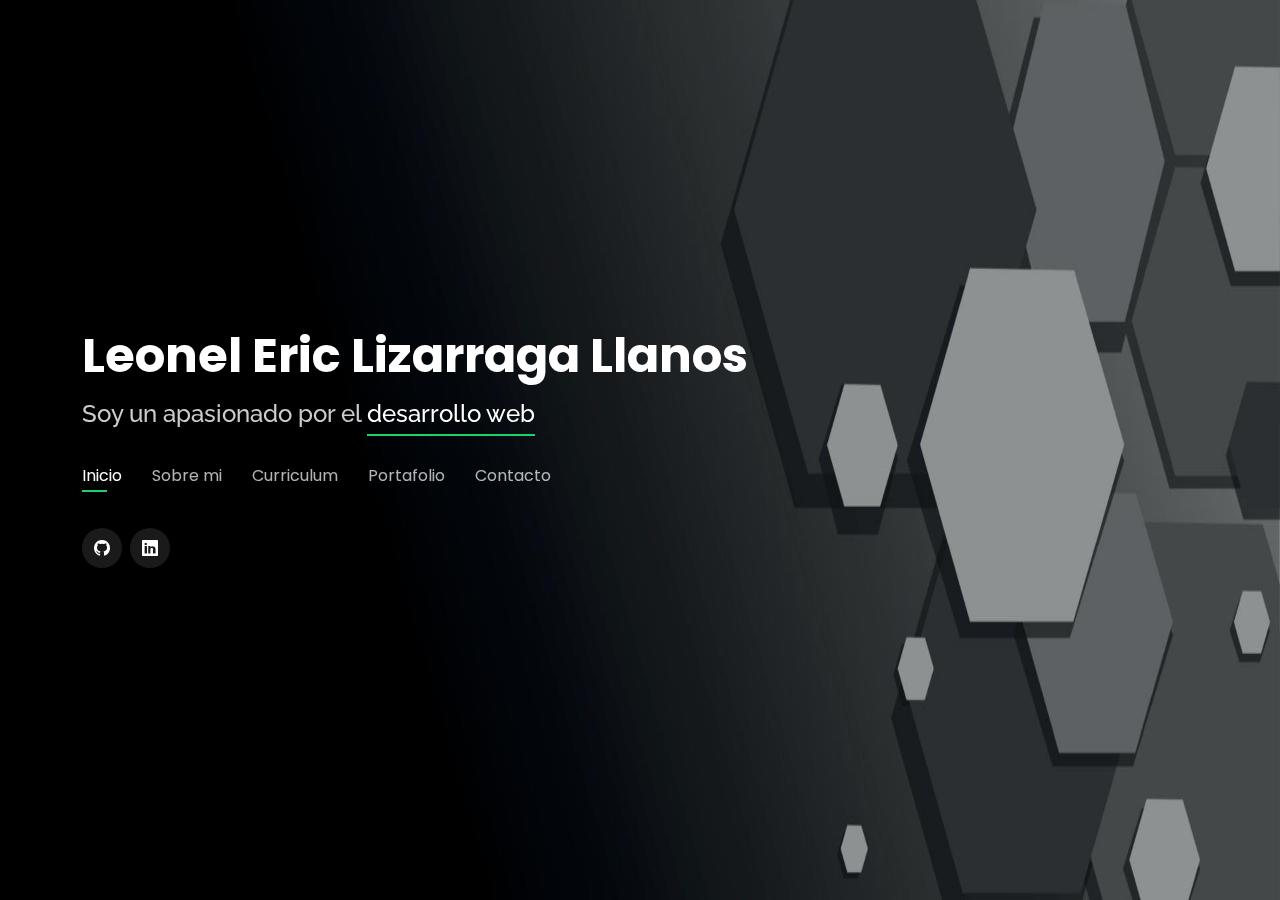
==== index.html @ 1ac7eff1 "Add files via upload" ====
<!DOCTYPE html>
<html lang="en">

<head>
  <meta charset="utf-8">
  <meta content="width=device-width, initial-scale=1.0" name="viewport">

  <title>Leonel Lizarraga | Developer</title>
  <meta content="" name="description">
  <meta content="" name="keywords">

  <!-- Favicons -->
  <link href="assets/img/logo.png" rel="icon">
  <link href="assets/img/logo.png" rel="apple-touch-icon">

  <!-- Google Fonts -->
  <link href="https://fonts.googleapis.com/css?family=Open+Sans:300,300i,400,400i,600,600i,700,700i|Raleway:300,300i,400,400i,500,500i,600,600i,700,700i|Poppins:300,300i,400,400i,500,500i,600,600i,700,700i" rel="stylesheet">

  <!-- Vendor CSS Files -->
  <link href="assets/vendor/bootstrap/css/bootstrap.min.css" rel="stylesheet">
  <link href="assets/vendor/bootstrap-icons/bootstrap-icons.css" rel="stylesheet">
  <link href="assets/vendor/boxicons/css/boxicons.min.css" rel="stylesheet">
  <link href="assets/vendor/glightbox/css/glightbox.min.css" rel="stylesheet">
  <link href="assets/vendor/remixicon/remixicon.css" rel="stylesheet">
  <link href="assets/vendor/swiper/swiper-bundle.min.css" rel="stylesheet">

  <!-- Template Main CSS File -->
  <link href="assets/css/style.css" rel="stylesheet">

  <!-- =======================================================
  * Template Name: Personal - v4.7.0
  * Template URL: https://bootstrapmade.com/personal-free-resume-bootstrap-template/
  * Author: BootstrapMade.com
  * License: https://bootstrapmade.com/license/
  ======================================================== -->
</head>

<body>

  <!-- ======= Header ======= -->
  <header id="header">
    <div class="container">

      <h1><a href="index.html">Leonel Eric Lizarraga Llanos</a></h1>
      <!-- Uncomment below if you prefer to use an image logo -->
      <!-- <a href="index.html" class="mr-auto"><img src="assets/img/logo.png" alt="" class="img-fluid"></a> -->
      <h2>Soy un apasionado por el <span>desarrollo web</span></h2>

      <nav id="navbar" class="navbar">
        <ul>
          <li><a class="nav-link active" href="#header">Inicio</a></li>
          <li><a class="nav-link" href="#about">Sobre mi</a></li>
          <li><a class="nav-link" href="#resume">Curriculum</a></li>
          <li><a class="nav-link" href="#services">Portafolio</a></li>
          <li><a class="nav-link" href="#contact">Contacto</a></li>
        </ul>
        <i class="bi bi-list mobile-nav-toggle"></i>
      </nav><!-- .navbar -->

      <div class="social-links">
        <a href="https://github.com/lio-dev" class="github" target="_blank"><i class="bi bi-github"></i></a>
        <a href="https://www.linkedin.com/in/leonel-eric-lizarraga-llanos-34914a223/" class="linkedin" target="_blank"><i class="bi bi-linkedin"></i></a>
      </div>
    </div>
  </header><!-- End Header -->

  <!-- ======= About Section ======= -->
  <section id="about" class="about">

    <!-- ======= About Me ======= -->
    <div class="about-me container">

      <div class="section-title">
        <h2>Sobre mi</h2>
        <p>Aprende más sobre mi</p>
      </div>

      <div class="row">
        <div class="col-lg-4" data-aos="fade-right">
          <img src="assets/img/me.jpg" class="img-fluid" alt="">
        </div>
        <div class="col-lg-8 pt-4 pt-lg-0 content" data-aos="fade-left">
          <h3>Desarrollador web &amp; Diseñador de interfaces</h3>
          <p class="fst-italic">
            hola!! soy leonel, soy un apasionado por el desarrollo web, especialmente por el lado del front-end, con conocimientos en javascript, html, css y algo de react, con muchas ganas de seguir mejorando y aprendiendo
          </p>
          <div class="row">
            <div class="col-lg-6">
              <ul>
               
                <li><i class="bi bi-chevron-right"></i> <strong>Telefono:</strong> <span>+591 65707609</span></li>
                <li><i class="bi bi-chevron-right"></i> <strong>Ciudad:</strong> <span>Cochabamba, Bolvia</span></li>
                <li><i class="bi bi-chevron-right"></i> <strong>Universidad:</strong> <span>Universidad Mayor de San Simon</span></li>
              </ul>
            </div>
            <div class="col-lg-6">
              <ul>
                <li><i class="bi bi-chevron-right"></i> <strong>Grado:</strong> <span>Estudiante (Ultimo semestre)</span></li>
                <li><i class="bi bi-chevron-right"></i> <strong>Email:</strong> <span>leoneleric.lizarraga@gmail.com</span></li>
                <li><i class="bi bi-chevron-right"></i> <strong>Carrera:</strong> <span>Ingenieria de sistemas</span></li>
                
              </ul>
            </div>
          </div>
          <p>
            Soy un desarrollador con gustos por el front-end, con una gran pasion por los efectos de interfaz de usuario y la creacion de experiencias de usuarios intuitivas y dinamicas.
            Soy una persona bien organizada, autodidacta con mucha atencion a detalles e interesado en los aspectos mayormente del front-end
          </p>
        </div>
      </div>

    </div><!-- End About Me -->


    <!-- ======= Skills  ======= -->
    <div class="skills container">

      <div class="section-title">
        <h2>Habilidades</h2>
      </div>

      <div class="row skills-content">

        <div class="col-lg-6">

          <div class="progress">
            <span class="skill">HTML <i class="val">90%</i></span>
            <div class="progress-bar-wrap">
              <div class="progress-bar" role="progressbar" aria-valuenow="90" aria-valuemin="0" aria-valuemax="100"></div>
            </div>
          </div>

          <div class="progress">
            <span class="skill">CSS <i class="val">90%</i></span>
            <div class="progress-bar-wrap">
              <div class="progress-bar" role="progressbar" aria-valuenow="90" aria-valuemin="0" aria-valuemax="100"></div>
            </div>
          </div>

          <div class="progress">
            <span class="skill">JavaScript <i class="val">65%</i></span>
            <div class="progress-bar-wrap">
              <div class="progress-bar" role="progressbar" aria-valuenow="65" aria-valuemin="0" aria-valuemax="100"></div>
            </div>
          </div>

        </div>

        <div class="col-lg-6">

          <div class="progress">
            <span class="skill">PHP <i class="val">60%</i></span>
            <div class="progress-bar-wrap">
              <div class="progress-bar" role="progressbar" aria-valuenow="60" aria-valuemin="0" aria-valuemax="100"></div>
            </div>
          </div>

          <div class="progress">
            <span class="skill">Python <i class="val">70%</i></span>
            <div class="progress-bar-wrap">
              <div class="progress-bar" role="progressbar" aria-valuenow="70" aria-valuemin="0" aria-valuemax="100"></div>
            </div>
          </div>

          <div class="progress">
            <span class="skill">React <i class="val">40%</i></span>
            <div class="progress-bar-wrap">
              <div class="progress-bar" role="progressbar" aria-valuenow="55" aria-valuemin="0" aria-valuemax="100"></div>
            </div>
          </div>

        </div>

      </div>

    </div><!-- End Skills -->

    <!-- ======= Interests ======= -->
    <div class="interests container">

      <div class="section-title">
        <h2>Intereses</h2>
      </div>

      <div class="row">
        <div class="col-lg-3 col-md-4">
          <div class="icon-box">
            <i class="bx bxl-javascript" style="color: #ffbb2c;"></i>
            <h3>javaScript</h3>
          </div>
        </div>
        <div class="col-lg-3 col-md-4 mt-4 mt-md-0">
          <div class="icon-box">
            <i class="bx bxl-react" style="color: #5578ff;"></i>
            <h3>React</h3>
          </div>
        </div>
        <div class="col-lg-3 col-md-4 mt-4 mt-md-0">
          <div class="icon-box">
            <i class="bx bxl-vuejs" style="color: #086c15;"></i>
            <h3>VueJS</h3>
          </div>
        </div>
        <div class="col-lg-3 col-md-4 mt-4 mt-lg-0">
          <div class="icon-box">
            <i class='bx bxl-django' style="color: #373879;"></i>
            <h3>Django</h3>
          </div>
        </div>
        <div class="col-lg-3 col-md-4 mt-4">
          <div class="icon-box">
            <i class='bx bxl-wordpress' style="color: #746bba;"></i>
            <h3>Wordpress</h3>
          </div>
        </div>
        <div class="col-lg-3 col-md-4 mt-4">
          <div class="icon-box">
            <i class='bx bxl-bootstrap'style="color: #5578ff;"></i>
            <h3>Bootstrap</h3>
          </div>
        </div>
        <div class="col-lg-3 col-md-4 mt-4">
          <div class="icon-box">
            <i class="bx bxl-python" style="color: #11dbcf;"></i>
            <h3>Tailwind CSS</h3>
          </div>
        </div>
        <div class="col-lg-3 col-md-4 mt-4">
          <div class="icon-box">
            <i class='bx bxl-nodejs' style="color: #0dac0a;"></i>
            <h3>NodeJS</h3>
          </div>
        </div>
      </div>

    </div><!-- End Interests -->

    

  </section><!-- End About Section -->

  <!-- ======= Resume Section ======= -->
  <section id="resume" class="resume">
    <div class="container">

      <div class="section-title">
        <h2>Curriculum</h2>
        <p>Esta es mi experiencia</p>
      </div>

      <div class="row">
        <div class="col-lg-6">
          <h4>Cursos Realizados</h4>
         
          <div class="resume-item">
              <h3 class="resume-title">Curso de HTML5 y CSS3</h3>
            <p><em>Se realizo un curso de 25 horas academicas, en la institucion Academy Xperts en donde sevieron temas de estructura, paginacion, maquetacion, metadatos, selectores, layout, grid, diseño responsivo</em></p>
            <p>
            <ul>
              <li>Institucion: Academy Xperts</li>
              <li>Duracion: 25 horas academicas</li>
              <li>Lugar: Cochabamba</li>
            </ul>
            </p>
          </div>

          <div class="resume-item">
            <h3 class="resume-title">Curso HTML(Universidad HTML-Aprende HTML desde 0 a experto</h3>
            <p><em>Curso realizado para mejorar los conocimientos en HTML donde se profundizo los temas de tablas, links, listas, elementos inline, formularios y elementos semanticos</em></p>
            <p>
            <ul>
              <li>Institucion: Udemy</li>
              <li>Duracion: 6.5 horas academicas</li>
              <li>Lugar: Cochabamba</li>
            </ul>
            </p>
          </div>
          <div class="resume-item">
            <h3 class="resume-title">Curso de desarrollo web(PHP, JAVASCRIPT, MYSQL)</h3>
            <p><em>Curso realizado sobre desarrollo web, donde se vieron temas de estructuras, condicionales, ciclos, switch case, funciones, herencias, programación orientada a objetos </em></p>
            <p>
            <ul>
              <li>Institucion: Academy Xperts</li>
              <li>Duracion: 25 horas academicas</li>
              <li>Lugar: Cochabamba</li>
            </ul>
            </p>
          </div>
          <div class="resume-item">
          <h3 class="resume-title">Curso de laravel con arquitectura SPA</h3>
         
            <p><em>Curso donde se vio los conceptos de laravel, como el model MVC y conceptos de VUEJS con la arquitectura SPA, en donde se realizaron practicas para poner a prueba los conocimientos </em></p>
            <p>
            <ul>
              <li>Institucion: Logialcrow</li>
              <li>Duracion: 20 horas academicas</li>
              <li>Lugar: Cochabamba</li>
            </ul>
            </p>
          </div>
        </div>
        <div class="col-lg-6">
          <h3 class="resume-title">Experiencia Profesional</h3>
          <div class="resume-item">
            <h4>Practica profesional</h4>
            <h5>2021</h5>
            <p><em>Brightsoftworks S.R.L - Cochabamba </em></p>
            <p>
              <p><em>Se realizaron practicas profesionales en la empresa BRIGHTSOFTWORKS, donde el trabajo consistio en el uso de herramientas como react y typescript para el front-end y c# con entity framework para el lado del back-end y PostgreSQL para la base de datos. Entre los puntos mas destacados en la practica fueron la experiencia real con la metodologia SCRUM y experiencia con REACT durante la practica que tuvo un tiempo de 3 meses </em></p>
              <h4>Tareas realizadas</h4>
            <ul>
              <li>Soluciones de errores de cambio de orden automatico de componentes del CMS de la pagina web</li>
              <li>Realizacion de CRUD para el administrador. </li>
              <li>Solucionar problemas de redireccionamiento, refactorizacion de codigo</li>
              <li>Solucionar errores de cambio de orden automáticos de componentes del CMS en las páginas web. Reordenar elementos  dinámicos que no estaban de acuerdo al diseño de las páginas 
                web</li>
              <li>Aplicar el conocimiento de ReactJS dentro del proyecto de un CMS según los requerimientos validados por control de calidad al delimitar el área clickeable para los elementos de las páginas web creadas por el CMS</li>
            </ul>
            </p>
          </div>
          <div class="resume-item">
            <h4>Seminarios y webinars</h4>     
              <h3 class="resume-title">Webinar: Internet de las cosas (IOT)</h3>
                 
              <ul>
                <li>Institución: educacionIT</li>
                <li>Duración: 2 horas</li>
                <li>Lugar: Buenos aires</li>
              </ul>
             
             <h3 class="resume-title">Webinar: seguridad informática</h3>
                 
              <ul>
                <li>Institución: educacionIT</li>
                <li>Duración: 2 horas</li>
                <li>Lugar: Buenos aires</li>
              </ul>
             
             <h3 class="resume-title">Webinar: Front End Web Developer</h3>
                
              <ul>
                <li>Institución: educacionIT</li>
                <li>Duración: 2 horas</li>
                <li>Lugar: Buenos aires</li>
              </ul>
           
             <h3 class="resume-title">Webinar: Java</h3>
                
              <ul>
                <li>Institución: educacionIT</li>
                <li>Duración: 2 horas</li>
                <li>Lugar: Buenos aires</li>
              </ul>
         
          </div>
          
        </div>
      </div>

    </div>
  </section><!-- End Resume Section -->

  <!-- ======= Services Section ======= -->
  <section id="services" class="services">
    <div class="container">

      <div class="section-title">
        <h2>Portafolio</h2>
        <p>Mis Proyectos</p>
      </div>
      <div class="row">
        <div class="col-lg-4 col-md-6 d-flex align-items-stretch">
          <div class="icon-box">
            <div class="icon"><i class='bx bxl-blogger'></i></i></div>
            <h4><a href="https://lio-dev.github.io/Blog-de-programacion/" target="_blank">Blog de programacion</a></h4>
            <p>Trabaje en un pequeño blog de programacion para poner en practica los conocimientos de HTML y CSS con algo de javaScript y es adaptable a pantallas pequeñas</p>
          </div>
        </div>

        <div class="col-lg-4 col-md-6 d-flex align-items-stretch mt-4 mt-md-0">
          <div class="icon-box">
            <div class="icon"><i class='bx bxs-image-add' ></i></div>
            <h4><a href="https://lio-dev.github.io/blog-imagenes/" target="_blank">Galeria de imagenes</a></h4>
            <p>Otro pequeño proyecto realizado con HTML y CSS con javaScript, en esta pagina implemento javaScript para el manejo de un menu desplegable y se tiene un diseño responsivo</p>
          </div>
        </div>

        <div class="col-lg-4 col-md-6 d-flex align-items-stretch mt-4 mt-lg-0">
          <div class="icon-box">
            <div class="icon"><i class='bx bxs-gift' ></i></div>
            <h4><a href="https://lio-dev.github.io/giphy-app-js/" target="_blank">Pagina de Gifs</a></h4>
            <p>Trabaje en una pagina simple de gifs con javascript, HTML y CSS. Se realizo el consumo de la API de giphy para extraer la informacion, creando un buscador y la cantidad de gifs a mostrar</p>
          </div>
        </div>

        <div class="col-lg-4 col-md-6 d-flex align-items-stretch mt-4">
          <div class="icon-box">
            <div class="icon"><i class='bx bxs-sun'></i></div>
            <h4><a href="https://lio-dev.github.io/Aplicacion-del-clima-JavaScript/" target="_blank">Aplicacion de Clima</a></h4>
            <p>Una pequeña pero efectiva aplicacion para ver el clima de cualquier ciudad del mundo, junto con la temperatura, humedad y velocidad del viento, todo esto se trabajo con javaScript y se hizo consumo de la API de openweathermap</p>
          </div>
        </div>

        <div class="col-lg-4 col-md-6 d-flex align-items-stretch mt-4">
          <div class="icon-box">
            <div class="icon"><i class='bx bx-credit-card'></i></div>
            <h4><a href="https://lio-dev.github.io/Aplicacion-de-presupuestos/" target="_blank">Aplicacion de Presupuesto</a></h4>
            <p>Una aplicacion de presupuesta hecha con JavaScript que pone a prueba los conceptos de programacion orientada a objetos, este sistema tambien esta diseñado con HTML y CSS</p>
          </div>
        </div>

        <div class="col-lg-4 col-md-6 d-flex align-items-stretch mt-4">
          <div class="icon-box">
            <div class="icon"><i class='bx bxs-camera-movie' ></i></div>
            <h4><a href="https://lio-dev.github.io/movies-app-js/" target="_blank">Pagina de peliculas</a></h4>
            <p>Pagina web que muestra las peliculas mas populares del momento hecha con JavaScript, consumiendo los recursos de una API de peliculas llamada TMDB </p>
          </div>
        </div>
        <div class="col-lg-4 col-md-6 d-flex align-items-stretch mt-4">
          <div class="icon-box">
            <div class="icon"><i class='bx bx-question-mark'></i></div>
            <h4><a href="https://lio-dev.github.io/quiz-game-app/" target="_blank">Aplicacion de preguntas</a></h4>
            <p>Aplicacion web creada con JavaScript, HTML y CSS, el cual hace peticiones a un archivo JSON con un banco de preguntas en las cuales se marca la respuesta correcta en caso de error y seguidamente pasa a la siguiente pregunta</p>
          </div>
        </div>

      </div>

    </div>
  </section><!-- End Services Section -->

  <!-- ======= Contact Section ======= -->
  <section id="contact" class="contact">
    <div class="container">
      <div class="section-title">
        <h2>Contacto</h2>
        <p>Ponte en contacto</p>
      </div>
      <div class="row mt-2">
        <div class="col-md-6 mt-4 mt-md-0 d-flex align-items-stretch">
          <div class="info-box">
            <i class="bx bx-share-alt"></i>
            <h3>Redes Sociales</h3>
            <div class="social-links">
              <a href="https://github.com/lio-dev" class="github" target="_blank"><i class="bi bi-github"></i></a>
              <a href="https://www.linkedin.com/in/leonel-eric-lizarraga-llanos-34914a223/" class="linkedin" target="_blank"><i class="bi bi-linkedin"></i></a>
            </div>
          </div>
        </div>
        <div class="col-md-6 mt-4 mt-md-0 d-flex align-items-stretch">
          <div class="info-box">
            <i class="bx bx-envelope"></i>
            <h3>Email</h3>
            <p>leoneleric.lizarraga@gmail.com</p>
          </div>
        </div>
    </div>
  </section><!-- End Contact Section -->

  <!-- Vendor JS Files -->
  <script src="assets/vendor/purecounter/purecounter.js"></script>
  <script src="assets/vendor/bootstrap/js/bootstrap.bundle.min.js"></script>
  <script src="assets/vendor/glightbox/js/glightbox.min.js"></script>
  <script src="assets/vendor/isotope-layout/isotope.pkgd.min.js"></script>
  <script src="assets/vendor/swiper/swiper-bundle.min.js"></script>
  <script src="assets/vendor/waypoints/noframework.waypoints.js"></script>
  <script src="assets/vendor/php-email-form/validate.js"></script>

  <!-- Template Main JS File -->
  <script src="assets/js/main.js"></script>

</body>

</html>
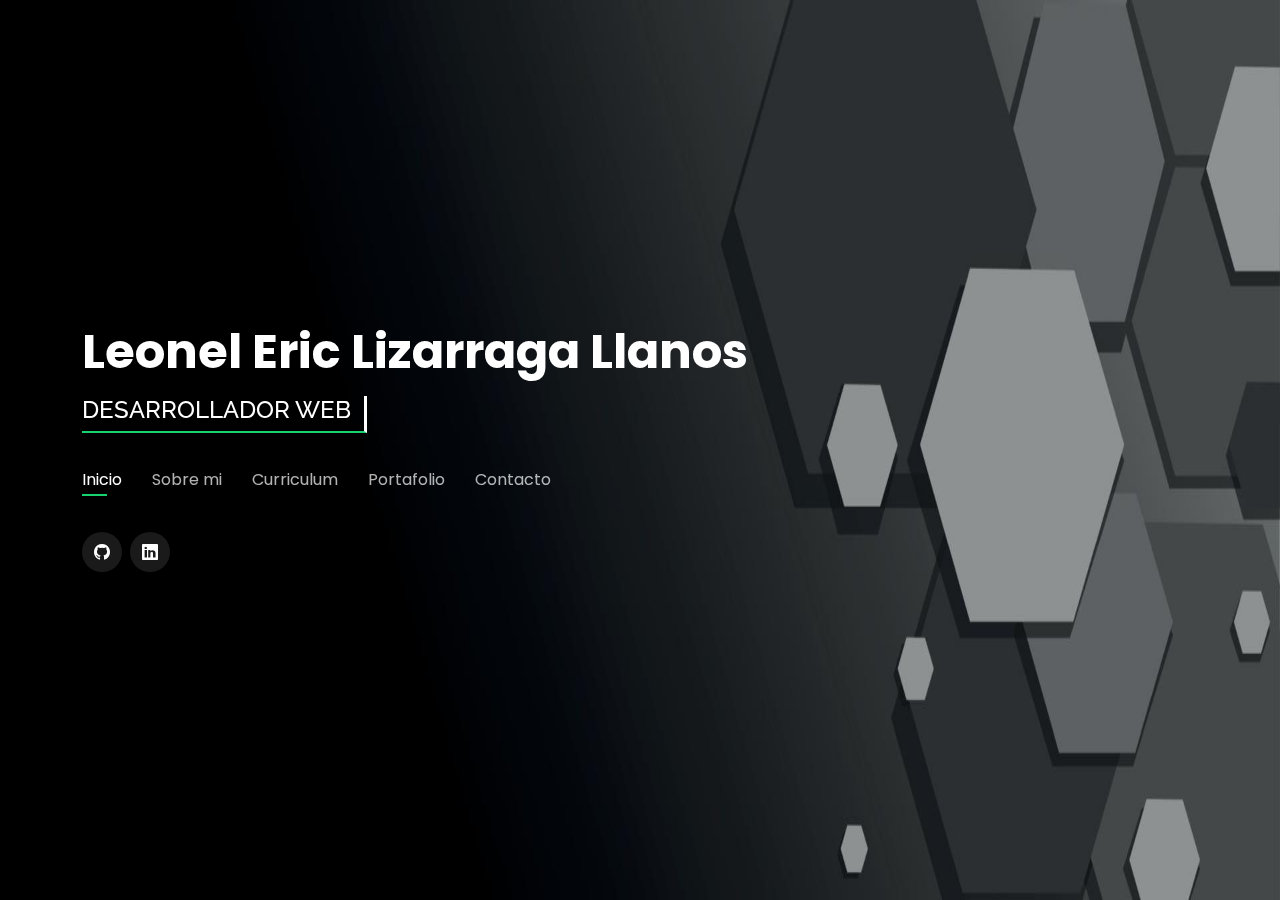
==== commit a0fb6897: "Add files via upload" ====
--- a/index.html
+++ b/index.html
@@ -41,10 +41,10 @@
   <header id="header">
     <div class="container">
 
-      <h1><a href="index.html">Leonel Eric Lizarraga Llanos</a></h1>
+      <h1 ><a  href="index.html">Leonel Eric Lizarraga Llanos</a></h1>
       <!-- Uncomment below if you prefer to use an image logo -->
       <!-- <a href="index.html" class="mr-auto"><img src="assets/img/logo.png" alt="" class="img-fluid"></a> -->
-      <h2>Soy un apasionado por el <span>desarrollo web</span></h2>
+      <h2><span class="bienvenida">desarrollador web</span></h2>
 
       <nav id="navbar" class="navbar">
         <ul>
@@ -77,10 +77,10 @@
 
       <div class="row">
         <div class="col-lg-4" data-aos="fade-right">
-          <img src="assets/img/me.jpg" class="img-fluid" alt="">
+          <img src="assets/img/me2.jpg" class="img-fluid" alt="">
         </div>
         <div class="col-lg-8 pt-4 pt-lg-0 content" data-aos="fade-left">
-          <h3>Desarrollador web &amp; Diseñador de interfaces</h3>
+          <h3>Desarrollador web</h3>
           <p class="fst-italic">
             hola!! soy leonel, soy un apasionado por el desarrollo web, especialmente por el lado del front-end, con conocimientos en javascript, html, css y algo de react, con muchas ganas de seguir mejorando y aprendiendo
           </p>
@@ -138,9 +138,9 @@
           </div>
 
           <div class="progress">
-            <span class="skill">JavaScript <i class="val">65%</i></span>
-            <div class="progress-bar-wrap">
-              <div class="progress-bar" role="progressbar" aria-valuenow="65" aria-valuemin="0" aria-valuemax="100"></div>
+            <span class="skill">JavaScript <i class="val">55%</i></span>
+            <div class="progress-bar-wrap">
+              <div class="progress-bar" role="progressbar" aria-valuenow="55" aria-valuemin="0" aria-valuemax="100"></div>
             </div>
           </div>
 
@@ -149,23 +149,23 @@
         <div class="col-lg-6">
 
           <div class="progress">
-            <span class="skill">PHP <i class="val">60%</i></span>
-            <div class="progress-bar-wrap">
-              <div class="progress-bar" role="progressbar" aria-valuenow="60" aria-valuemin="0" aria-valuemax="100"></div>
-            </div>
-          </div>
-
-          <div class="progress">
-            <span class="skill">Python <i class="val">70%</i></span>
-            <div class="progress-bar-wrap">
-              <div class="progress-bar" role="progressbar" aria-valuenow="70" aria-valuemin="0" aria-valuemax="100"></div>
-            </div>
-          </div>
-
-          <div class="progress">
-            <span class="skill">React <i class="val">40%</i></span>
-            <div class="progress-bar-wrap">
-              <div class="progress-bar" role="progressbar" aria-valuenow="55" aria-valuemin="0" aria-valuemax="100"></div>
+            <span class="skill">PHP <i class="val">50%</i></span>
+            <div class="progress-bar-wrap">
+              <div class="progress-bar" role="progressbar" aria-valuenow="50" aria-valuemin="0" aria-valuemax="100"></div>
+            </div>
+          </div>
+
+          <div class="progress">
+            <span class="skill">Python <i class="val">40%</i></span>
+            <div class="progress-bar-wrap">
+              <div class="progress-bar" role="progressbar" aria-valuenow="40" aria-valuemin="0" aria-valuemax="100"></div>
+            </div>
+          </div>
+
+          <div class="progress">
+            <span class="skill">React <i class="val">50%</i></span>
+            <div class="progress-bar-wrap">
+              <div class="progress-bar" role="progressbar" aria-valuenow="50" aria-valuemin="0" aria-valuemax="100"></div>
             </div>
           </div>
 
@@ -298,6 +298,41 @@
             </ul>
             </p>
           </div>
+          <div class="resume-item">
+            <h4>Seminarios y webinars</h4>     
+              <h3 class="resume-title">Webinar: Internet de las cosas (IOT)</h3>
+                 
+              <ul>
+                <li>Institución: educacionIT</li>
+                <li>Duración: 2 horas</li>
+                <li>Lugar: Buenos aires</li>
+              </ul>
+             
+             <h3 class="resume-title">Webinar: seguridad informática</h3>
+                 
+              <ul>
+                <li>Institución: educacionIT</li>
+                <li>Duración: 2 horas</li>
+                <li>Lugar: Buenos aires</li>
+              </ul>
+             
+             <h3 class="resume-title">Webinar: Front End Web Developer</h3>
+                
+              <ul>
+                <li>Institución: educacionIT</li>
+                <li>Duración: 2 horas</li>
+                <li>Lugar: Buenos aires</li>
+              </ul>
+           
+             <h3 class="resume-title">Webinar: Java</h3>
+                
+              <ul>
+                <li>Institución: educacionIT</li>
+                <li>Duración: 2 horas</li>
+                <li>Lugar: Buenos aires</li>
+              </ul>
+         
+          </div>
         </div>
         <div class="col-lg-6">
           <h3 class="resume-title">Experiencia Profesional</h3>
@@ -306,7 +341,7 @@
             <h5>2021</h5>
             <p><em>Brightsoftworks S.R.L - Cochabamba </em></p>
             <p>
-              <p><em>Se realizaron practicas profesionales en la empresa BRIGHTSOFTWORKS, donde el trabajo consistio en el uso de herramientas como react y typescript para el front-end y c# con entity framework para el lado del back-end y PostgreSQL para la base de datos. Entre los puntos mas destacados en la practica fueron la experiencia real con la metodologia SCRUM y experiencia con REACT durante la practica que tuvo un tiempo de 3 meses </em></p>
+              <p><em>Realice mis practicas profesionales en la empresa BRIGHTSOFTWORKS, donde el trabajo consistio en el uso de herramientas como react y typescript para el front-end y c# con .net para el lado del back-end y SQL SERVER para la base de datos. Entre los puntos mas destacados en la practica fueron la experiencia real con la metodologia SCRUM y experiencia con REACT durante la practica que tuvo un tiempo de 3 meses </em></p>
               <h4>Tareas realizadas</h4>
             <ul>
               <li>Soluciones de errores de cambio de orden automatico de componentes del CMS de la pagina web</li>
@@ -319,40 +354,21 @@
             </p>
           </div>
           <div class="resume-item">
-            <h4>Seminarios y webinars</h4>     
-              <h3 class="resume-title">Webinar: Internet de las cosas (IOT)</h3>
-                 
-              <ul>
-                <li>Institución: educacionIT</li>
-                <li>Duración: 2 horas</li>
-                <li>Lugar: Buenos aires</li>
-              </ul>
-             
-             <h3 class="resume-title">Webinar: seguridad informática</h3>
-                 
-              <ul>
-                <li>Institución: educacionIT</li>
-                <li>Duración: 2 horas</li>
-                <li>Lugar: Buenos aires</li>
-              </ul>
-             
-             <h3 class="resume-title">Webinar: Front End Web Developer</h3>
-                
-              <ul>
-                <li>Institución: educacionIT</li>
-                <li>Duración: 2 horas</li>
-                <li>Lugar: Buenos aires</li>
-              </ul>
-           
-             <h3 class="resume-title">Webinar: Java</h3>
-                
-              <ul>
-                <li>Institución: educacionIT</li>
-                <li>Duración: 2 horas</li>
-                <li>Lugar: Buenos aires</li>
-              </ul>
-         
-          </div>
+            <h4>Proyecto realizado en la carrera</h4>
+            <h5>2020</h5>
+            <p><em>Laboratorio de computo - Facultad de ciencias y tecnologias </em></p>
+            <p>
+              <p><em>Colaboración en la creación de un sistema web para la administración de convocatorias y exámenes de competencia para los laboratorios y auxiliaturas de docencia de la facultad de ciencias y tecnologías de la Universidad Mayor de San Simón. </em></p>
+              <h4>Tareas realizadas</h4>
+            <ul>
+              <li>Encontrar y reportar los fallos al equipo</li>
+              <li>Solucionar los bugs que se encontraban en el sistema  </li>
+              <li>Creación de mockups para el diseño de interfaces </li>
+              <li>Colaboración en el desarrollo front-end web</li>
+            </ul>
+            </p>
+          </div>
+          
           
         </div>
       </div>
@@ -369,7 +385,24 @@
         <p>Mis Proyectos</p>
       </div>
       <div class="row">
-        <div class="col-lg-4 col-md-6 d-flex align-items-stretch">
+
+        <div class="col-lg-4 col-md-6 d-flex align-items-stretch mt-4">
+          <div class="icon-box">
+            <div class="icon"><i class='bx bx-question-mark'></i></div>
+            <h4><a href="https://liodev-ecommerce-react.netlify.app/" target="_blank">E-Commerce con React</a></h4>
+            <p>Una pequeña E-Commerce hecha solamente con react con arquitectura SPA donde se pueden añadir productos al carrito y eliminarlos, en el que tambien se tiene una vista de 360 grados de cada producto</p>
+          </div>
+        </div>
+
+        <div class="col-lg-4 col-md-6 d-flex align-items-stretch mt-4">
+          <div class="icon-box">
+            <div class="icon"><i class='bx bx-question-mark'></i></div>
+            <h4><a href="https://lio-dev.github.io/E-commerceJS/" target="_blank">E-Commerce con JavaScript</a></h4>
+            <p>Pagina web hecha con JavaScript, HTML Y CSS la cual tiene las funcionalidades basicas de una E-Commerce como, añadir productos al carrito, ver el monto total y eliminar los productos se se desea</p>
+          </div>
+        </div>
+
+        <div class="col-lg-4 col-md-6 d-flex align-items-stretch mt-4">
           <div class="icon-box">
             <div class="icon"><i class='bx bxl-blogger'></i></i></div>
             <h4><a href="https://lio-dev.github.io/Blog-de-programacion/" target="_blank">Blog de programacion</a></h4>
@@ -377,15 +410,7 @@
           </div>
         </div>
 
-        <div class="col-lg-4 col-md-6 d-flex align-items-stretch mt-4 mt-md-0">
-          <div class="icon-box">
-            <div class="icon"><i class='bx bxs-image-add' ></i></div>
-            <h4><a href="https://lio-dev.github.io/blog-imagenes/" target="_blank">Galeria de imagenes</a></h4>
-            <p>Otro pequeño proyecto realizado con HTML y CSS con javaScript, en esta pagina implemento javaScript para el manejo de un menu desplegable y se tiene un diseño responsivo</p>
-          </div>
-        </div>
-
-        <div class="col-lg-4 col-md-6 d-flex align-items-stretch mt-4 mt-lg-0">
+        <div class="col-lg-4 col-md-6 d-flex align-items-stretch mt-4">
           <div class="icon-box">
             <div class="icon"><i class='bx bxs-gift' ></i></div>
             <h4><a href="https://lio-dev.github.io/giphy-app-js/" target="_blank">Pagina de Gifs</a></h4>
@@ -404,8 +429,8 @@
         <div class="col-lg-4 col-md-6 d-flex align-items-stretch mt-4">
           <div class="icon-box">
             <div class="icon"><i class='bx bx-credit-card'></i></div>
-            <h4><a href="https://lio-dev.github.io/Aplicacion-de-presupuestos/" target="_blank">Aplicacion de Presupuesto</a></h4>
-            <p>Una aplicacion de presupuesta hecha con JavaScript que pone a prueba los conceptos de programacion orientada a objetos, este sistema tambien esta diseñado con HTML y CSS</p>
+            <h4><a href="https://sprightly-sunflower-64029e.netlify.app/" target="_blank">Aplicacion de Imagenes</a></h4>
+            <p>Una aplicacion que consume una api de imagenes y las muestra en pantalla, esta aplicacion fue hecha principalmente para poner en practica los conocimientos de react</p>
           </div>
         </div>
 
@@ -416,13 +441,7 @@
             <p>Pagina web que muestra las peliculas mas populares del momento hecha con JavaScript, consumiendo los recursos de una API de peliculas llamada TMDB </p>
           </div>
         </div>
-        <div class="col-lg-4 col-md-6 d-flex align-items-stretch mt-4">
-          <div class="icon-box">
-            <div class="icon"><i class='bx bx-question-mark'></i></div>
-            <h4><a href="https://lio-dev.github.io/quiz-game-app/" target="_blank">Aplicacion de preguntas</a></h4>
-            <p>Aplicacion web creada con JavaScript, HTML y CSS, el cual hace peticiones a un archivo JSON con un banco de preguntas en las cuales se marca la respuesta correcta en caso de error y seguidamente pasa a la siguiente pregunta</p>
-          </div>
-        </div>
+        
 
       </div>
 
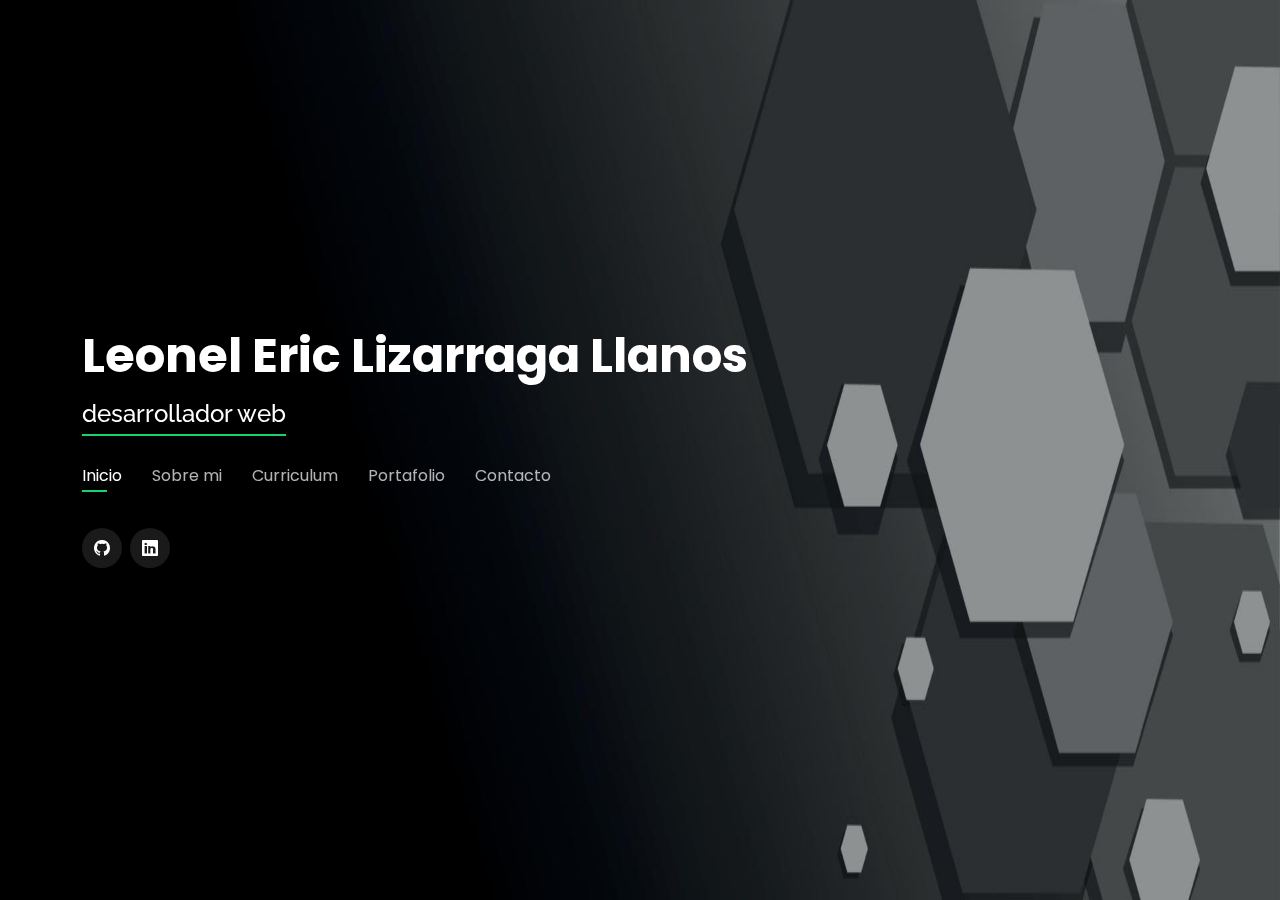
==== commit 4754b8d4: "Add files via upload" ====
--- a/index.html
+++ b/index.html
@@ -41,10 +41,10 @@
   <header id="header">
     <div class="container">
 
-      <h1 ><a  href="index.html">Leonel Eric Lizarraga Llanos</a></h1>
+      <h1><a  href="index.html">Leonel Eric Lizarraga Llanos</a></h1>
       <!-- Uncomment below if you prefer to use an image logo -->
       <!-- <a href="index.html" class="mr-auto"><img src="assets/img/logo.png" alt="" class="img-fluid"></a> -->
-      <h2><span class="bienvenida">desarrollador web</span></h2>
+      <h2><span>desarrollador web</span></h2>
 
       <nav id="navbar" class="navbar">
         <ul>
@@ -388,7 +388,7 @@
 
         <div class="col-lg-4 col-md-6 d-flex align-items-stretch mt-4">
           <div class="icon-box">
-            <div class="icon"><i class='bx bx-question-mark'></i></div>
+            <div class="icon"><i class='bx bxs-store'></i></div>
             <h4><a href="https://liodev-ecommerce-react.netlify.app/" target="_blank">E-Commerce con React</a></h4>
             <p>Una pequeña E-Commerce hecha solamente con react con arquitectura SPA donde se pueden añadir productos al carrito y eliminarlos, en el que tambien se tiene una vista de 360 grados de cada producto</p>
           </div>
@@ -396,7 +396,7 @@
 
         <div class="col-lg-4 col-md-6 d-flex align-items-stretch mt-4">
           <div class="icon-box">
-            <div class="icon"><i class='bx bx-question-mark'></i></div>
+            <div class="icon"><i class='bx bxs-store-alt'></i></div>
             <h4><a href="https://lio-dev.github.io/E-commerceJS/" target="_blank">E-Commerce con JavaScript</a></h4>
             <p>Pagina web hecha con JavaScript, HTML Y CSS la cual tiene las funcionalidades basicas de una E-Commerce como, añadir productos al carrito, ver el monto total y eliminar los productos se se desea</p>
           </div>
@@ -433,16 +433,6 @@
             <p>Una aplicacion que consume una api de imagenes y las muestra en pantalla, esta aplicacion fue hecha principalmente para poner en practica los conocimientos de react</p>
           </div>
         </div>
-
-        <div class="col-lg-4 col-md-6 d-flex align-items-stretch mt-4">
-          <div class="icon-box">
-            <div class="icon"><i class='bx bxs-camera-movie' ></i></div>
-            <h4><a href="https://lio-dev.github.io/movies-app-js/" target="_blank">Pagina de peliculas</a></h4>
-            <p>Pagina web que muestra las peliculas mas populares del momento hecha con JavaScript, consumiendo los recursos de una API de peliculas llamada TMDB </p>
-          </div>
-        </div>
-        
-
       </div>
 
     </div>
--- a/assets/css/style.css
+++ b/assets/css/style.css
@@ -16,26 +16,6 @@
   background: transparent;
   
 }
-
-.bienvenida{
-  text-transform: uppercase;
-  display: block;
-  white-space: nowrap;
-  width: 19ch;
-  border-right: solid;
-  animation: typing 2s steps(25), blink .5s alternate infinite step-end;
-  overflow: hidden;
-}
-@keyframes typing {
-  from {width: 0}
-}
-@keyframes blink{
-  50% {border-color: transparent}
-}
-
-
-
-
 body::before {
   content: "";
   position: fixed;
@@ -147,6 +127,7 @@
     flex-direction: column;
     align-items: center;
   }
+ 
 }
 
 /* Header Top */
